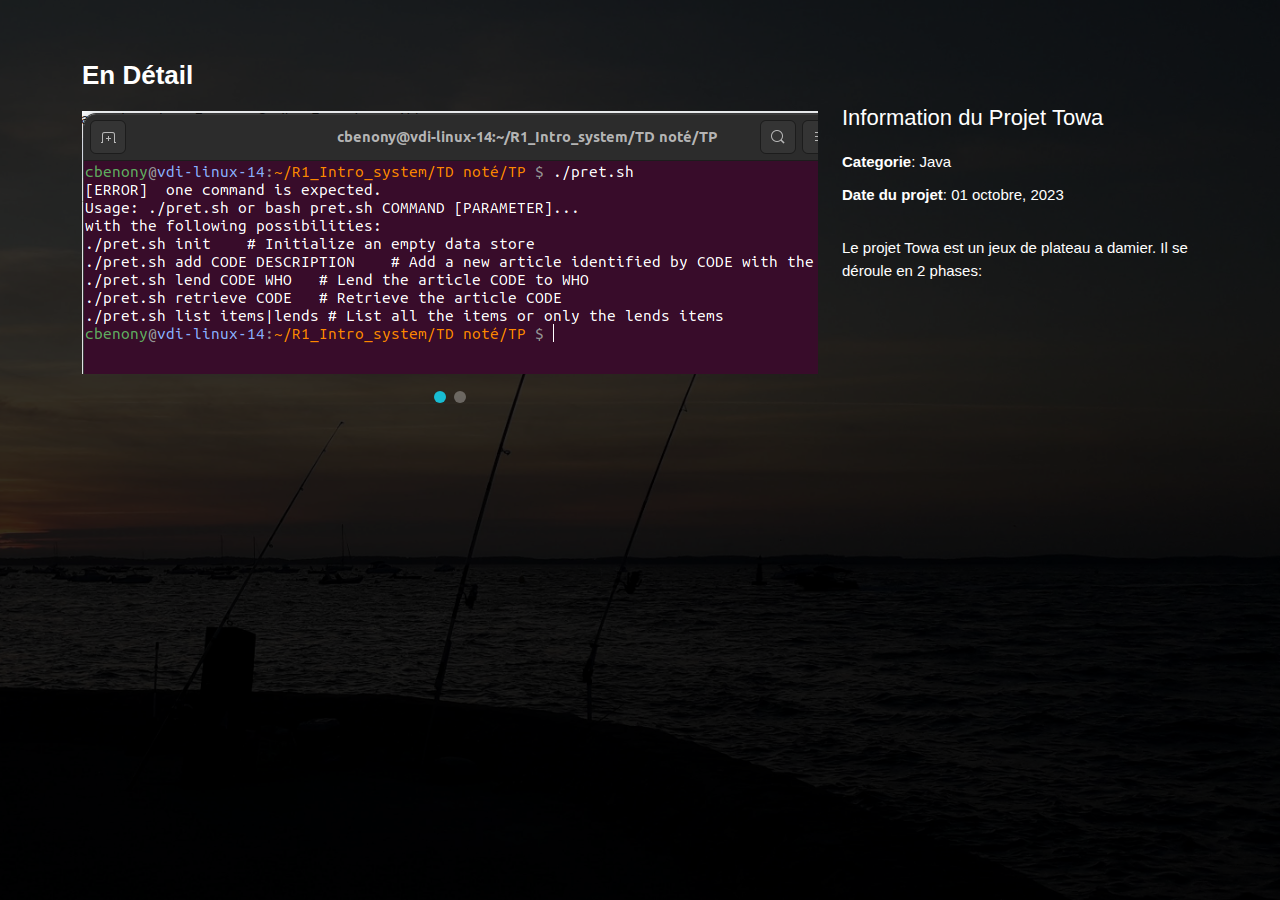
==== portfolio-details-bash.html @ f91bd4df "Début de pretSH" ====
<!DOCTYPE html>
<html lang="en">

<head>
  <meta charset="utf-8">
  <meta content="width=device-width, initial-scale=1.0" name="viewport">

  <title>Détail du portfolio</title>
  <meta content="" name="description">
  <meta content="" name="keywords">

  <!-- Favicons -->
  <link href="assets/img/favicon.png" rel="icon">
  <link href="assets/img/apple-touch-icon.png" rel="apple-touch-icon">

  <!-- Google Fonts -->
  <!-- <link href="https://fonts.googleapis.com/css?family=Open+Sans:300,300i,400,400i,600,600i,700,700i|Raleway:300,300i,400,400i,500,500i,600,600i,700,700i|Poppins:300,300i,400,400i,500,500i,600,600i,700,700i" rel="stylesheet"> -->

  <!-- Vendor CSS Files -->
  <link href="assets/vendor/bootstrap/css/bootstrap.min.css" rel="stylesheet">
  <link href="assets/vendor/bootstrap-icons/bootstrap-icons.css" rel="stylesheet">
  <link href="assets/vendor/boxicons/css/boxicons.min.css" rel="stylesheet">
  <link href="assets/vendor/glightbox/css/glightbox.min.css" rel="stylesheet">
  <link href="assets/vendor/remixicon/remixicon.css" rel="stylesheet">
  <link href="assets/vendor/swiper/swiper-bundle.min.css" rel="stylesheet">

  <!-- Template Main CSS File -->
  <link href="assets/css/style.css" rel="stylesheet">

  
</head>

<body>

  <main id="main">

    <!-- ======= Portfolio Details ======= -->
    <div id="portfolio-details" class="portfolio-details">
      <div class="container">

        <div class="row">

          <div class="col-lg-8">
            <h2 class="portfolio-title">En Détail</h2>

            <div class="portfolio-details-slider swiper">
              <div class="swiper-wrapper align-items-center">

                <div class="swiper-slide">
                  <img src="assets/img/portfolio/pretshAccueil.png" alt="">
                </div>

                <div class="swiper-slide" id="towa2">
                  <img src="assets/img/portfolio/pretsh.png" alt="">
                </div>

                <!-- <div class="swiper-slide">
                  <img src="assets/img/portfolio/portfolio-details-3.jpg" alt="" >
                </div> -->

              </div>
              <div class="swiper-pagination"></div>
            </div>

          </div>

          <div class="col-lg-4 portfolio-info">
            <h3>Information du Projet Towa</h3>
            <ul>
              <li><strong>Categorie</strong>: Java</li>
              <li><strong>Date du projet</strong>: 01 octobre, 2023</li>
              <!-- <li><strong>Project URL</strong>: <a href="#">www.example.com</a></li> -->
            </ul>

            <p>
              Le projet Towa est un jeux de plateau a damier. Il se déroule en 2 phases:
            </p>
              
            
          </div>

        </div>

      </div>
    </div><!-- End Portfolio Details -->

  </main><!-- End #main -->


  <!-- Vendor JS Files -->
  <script src="assets/vendor/purecounter/purecounter_vanilla.js"></script>
  <script src="assets/vendor/bootstrap/js/bootstrap.bundle.min.js"></script>
  <script src="assets/vendor/glightbox/js/glightbox.min.js"></script>
  <script src="assets/vendor/isotope-layout/isotope.pkgd.min.js"></script>
  <script src="assets/vendor/swiper/swiper-bundle.min.js"></script>
  <script src="assets/vendor/waypoints/noframework.waypoints.js"></script>
  <script src="assets/vendor/php-email-form/validate.js"></script>

  <!-- Template Main JS File -->
  <script src="assets/js/main.js"></script>

</body>

</html>
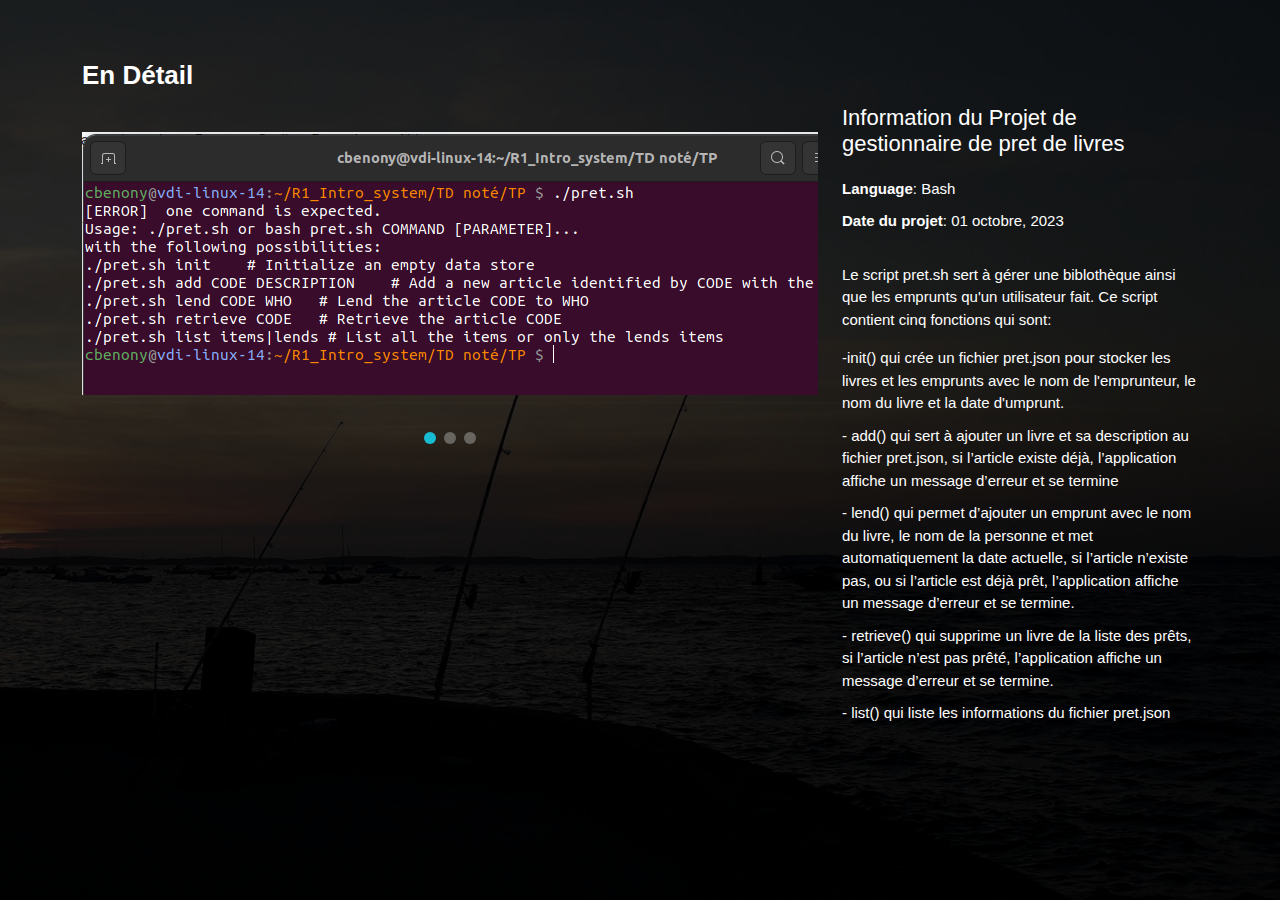
==== commit 18dd8df8: "Modif, projet reseau" ====
--- a/portfolio-details-bash.html
+++ b/portfolio-details-bash.html
@@ -5,7 +5,7 @@
   <meta charset="utf-8">
   <meta content="width=device-width, initial-scale=1.0" name="viewport">
 
-  <title>Détail du portfolio</title>
+  <title>Détail des travaux</title>
   <meta content="" name="description">
   <meta content="" name="keywords">
 
@@ -46,17 +46,17 @@
             <div class="portfolio-details-slider swiper">
               <div class="swiper-wrapper align-items-center">
 
-                <div class="swiper-slide">
+                <div class="swiper-slide" >
                   <img src="assets/img/portfolio/pretshAccueil.png" alt="">
                 </div>
 
-                <div class="swiper-slide" id="towa2">
+                <div class="swiper-slide" id="bash">
                   <img src="assets/img/portfolio/pretsh.png" alt="">
                 </div>
 
-                <!-- <div class="swiper-slide">
-                  <img src="assets/img/portfolio/portfolio-details-3.jpg" alt="" >
-                </div> -->
+                <div class="swiper-slide">
+                  <img src="assets/img/portfolio/add.png" alt="" >
+                </div>
 
               </div>
               <div class="swiper-pagination"></div>
@@ -65,16 +65,42 @@
           </div>
 
           <div class="col-lg-4 portfolio-info">
-            <h3>Information du Projet Towa</h3>
+            <h3>Information du Projet de gestionnaire de pret de livres</h3>
             <ul>
-              <li><strong>Categorie</strong>: Java</li>
+              <li><strong>Language</strong>: Bash</li>
               <li><strong>Date du projet</strong>: 01 octobre, 2023</li>
               <!-- <li><strong>Project URL</strong>: <a href="#">www.example.com</a></li> -->
             </ul>
 
             <p>
-              Le projet Towa est un jeux de plateau a damier. Il se déroule en 2 phases:
+              Le script pret.sh sert à gérer une biblothèque ainsi que les emprunts qu'un utilisateur fait. 
+              Ce script contient cinq fonctions qui sont:
             </p>
+            <ul>
+              <li>
+                -init() qui crée un fichier pret.json pour stocker les livres et les emprunts avec le nom de l'emprunteur, le nom du livre et la date d'umprunt.
+              </li>
+              <li>
+                - add() qui sert à ajouter un livre et sa description au
+                fichier pret.json, si l’article existe déjà, l’application
+                affiche un message d’erreur et se termine
+              </li>
+              <li>
+                - lend() qui permet d’ajouter un emprunt avec le nom du
+                livre, le nom de la personne et met automatiquement la
+                date actuelle, si l’article n’existe pas, ou si l’article est
+                déjà prêt, l’application affiche un message d’erreur et se
+                termine.
+              </li>
+              <li>
+                - retrieve() qui supprime un livre de la liste des prêts, si
+                l’article n’est pas prêté, l’application affiche un message
+                d’erreur et se termine.
+              </li>
+              <li>
+                - list() qui liste les informations du fichier pret.json
+              </li>
+            </ul>
               
             
           </div>
--- a/assets/css/style.css
+++ b/assets/css/style.css
@@ -27,6 +27,11 @@
   top: 0;
   height: 100vh;
   z-index: -1;
+}
+
+#moi{
+  width: 100%;
+  height: 100%;
 }
 
 @media (min-width: 1024px) {
@@ -966,6 +971,16 @@
   height: 100%;
   width: 100%;
 }
+#bash img, #sqlpy img, #sqlpy2 img, #sqlpy3 img{
+  height: 100%;
+  width: 100%;
+}
+
+#siteWeb img, #siteWeb2 img, #siteWeb3 img, #bd img, #bd2 img{
+  height: 100%;
+  width: 100%;
+}
+
 
 /*--------------------------------------------------------------
 # Portfolio Details
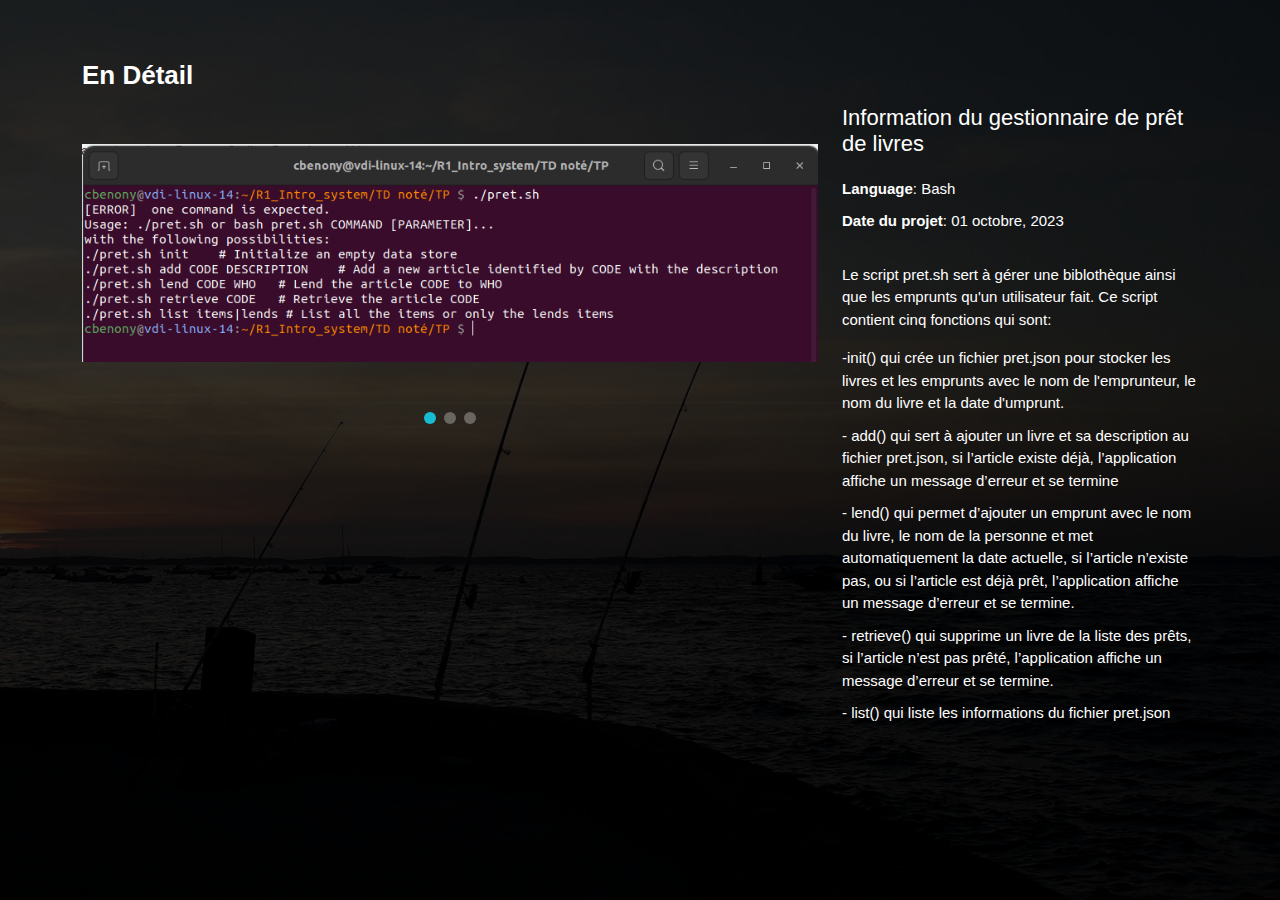
==== commit a2c1c9a7: "Fin du responsive" ====
--- a/portfolio-details-bash.html
+++ b/portfolio-details-bash.html
@@ -46,7 +46,7 @@
             <div class="portfolio-details-slider swiper">
               <div class="swiper-wrapper align-items-center">
 
-                <div class="swiper-slide" >
+                <div class="swiper-slide" id="bd">
                   <img src="assets/img/portfolio/pretshAccueil.png" alt="">
                 </div>
 
@@ -54,7 +54,7 @@
                   <img src="assets/img/portfolio/pretsh.png" alt="">
                 </div>
 
-                <div class="swiper-slide">
+                <div class="swiper-slide" id="bd2">
                   <img src="assets/img/portfolio/add.png" alt="" >
                 </div>
 
@@ -65,7 +65,7 @@
           </div>
 
           <div class="col-lg-4 portfolio-info">
-            <h3>Information du Projet de gestionnaire de pret de livres</h3>
+            <h3>Information du gestionnaire de prêt de livres</h3>
             <ul>
               <li><strong>Language</strong>: Bash</li>
               <li><strong>Date du projet</strong>: 01 octobre, 2023</li>
--- a/assets/css/style.css
+++ b/assets/css/style.css
@@ -962,16 +962,27 @@
   right: 15px;
 }
 
-#towa2 img{
-  height: 55%;
-  width: 55%;
+#towa img{
+  height: auto;
+  width: 75%;
 }
 
 #folium img{
   height: 100%;
   width: 100%;
 }
-#bash img, #sqlpy img, #sqlpy2 img, #sqlpy3 img{
+
+#javaLogo img{
+  height: 7.5%;
+  width: 7.5%;
+}
+
+#graph img{
+  height: 100%;
+  width: 100%;  
+}
+
+#bash img, #sqlpy img, #sqlpy2 img, #sqlpy3 img, #graph2 img{
   height: 100%;
   width: 100%;
 }
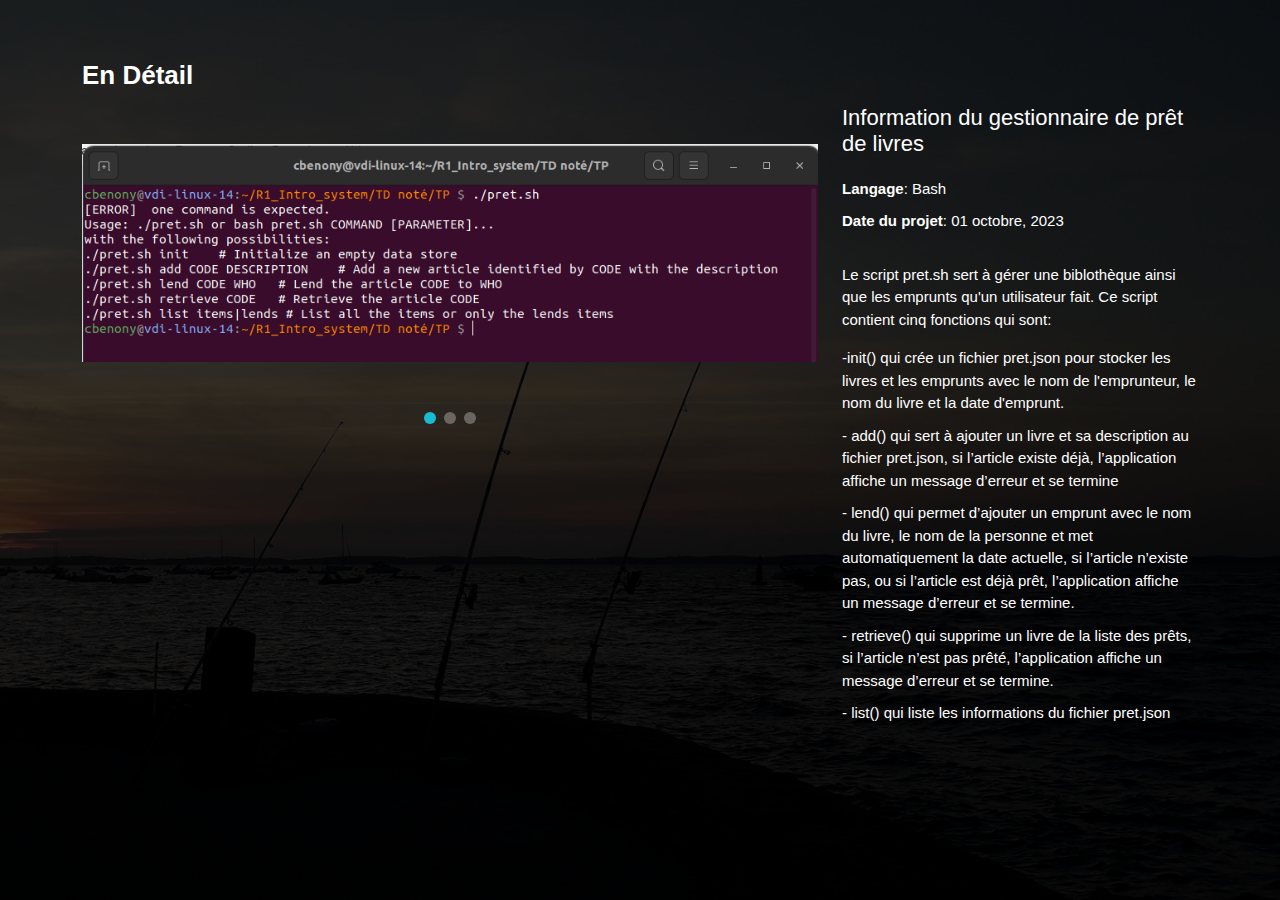
==== commit bcb0aa20: "Corrigé des fautes d'orthographe" ====
--- a/portfolio-details-bash.html
+++ b/portfolio-details-bash.html
@@ -67,7 +67,7 @@
           <div class="col-lg-4 portfolio-info">
             <h3>Information du gestionnaire de prêt de livres</h3>
             <ul>
-              <li><strong>Language</strong>: Bash</li>
+              <li><strong>Langage</strong>: Bash</li>
               <li><strong>Date du projet</strong>: 01 octobre, 2023</li>
               <!-- <li><strong>Project URL</strong>: <a href="#">www.example.com</a></li> -->
             </ul>
@@ -78,7 +78,7 @@
             </p>
             <ul>
               <li>
-                -init() qui crée un fichier pret.json pour stocker les livres et les emprunts avec le nom de l'emprunteur, le nom du livre et la date d'umprunt.
+                -init() qui crée un fichier pret.json pour stocker les livres et les emprunts avec le nom de l'emprunteur, le nom du livre et la date d'emprunt.
               </li>
               <li>
                 - add() qui sert à ajouter un livre et sa description au
